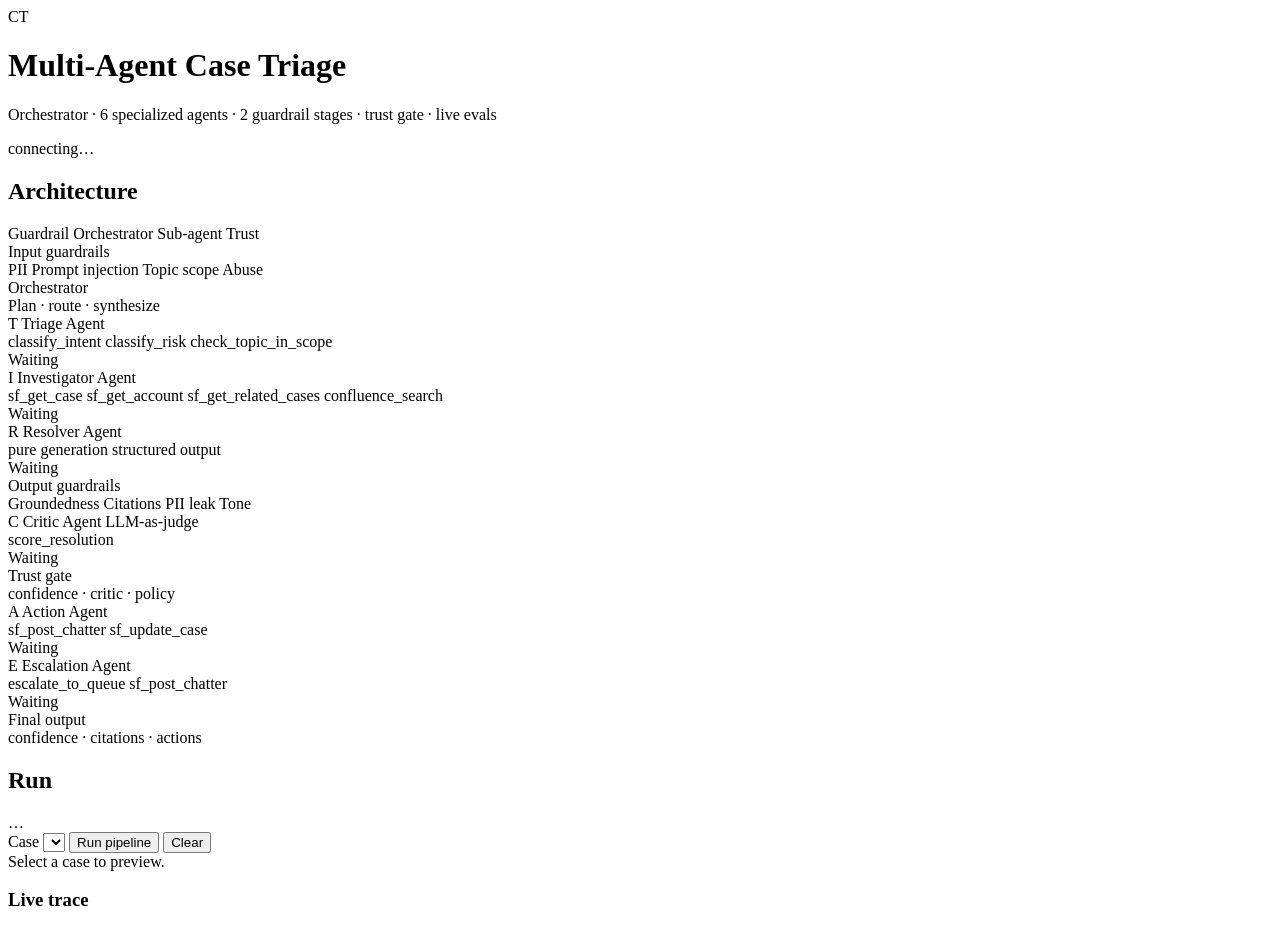
==== static/index.html @ 3decdde6 "Replay prior agent path on the architecture diagram When a Case has been processed before, the diagr" ====
<!doctype html>
<html lang="en">
<head>
  <meta charset="utf-8" />
  <meta name="viewport" content="width=device-width, initial-scale=1" />
  <title>Case Triage Multi-Agent — Salesforce · Confluence · Claude</title>
  <link rel="stylesheet" href="static/styles.css?v=replay-1" />
</head>
<body>
  <header class="topbar">
    <div class="brand">
      <div class="logo">CT</div>
      <div>
        <h1>Multi-Agent Case Triage</h1>
        <p>Orchestrator · 6 specialized agents · 2 guardrail stages · trust gate · live evals</p>
      </div>
    </div>
    <div class="topbar-right">
      <button id="unlock-btn" class="unlock-btn locked" hidden title="Click to unlock the demo">
        <span class="unlock-dot"></span>
        <span class="unlock-text">Locked</span>
      </button>
      <div class="mode-pill" id="mode-pill">
        <span class="dot"></span><span id="mode-text">connecting…</span>
      </div>
    </div>
  </header>

  <main class="layout">
    <!-- ============================ LEFT: ARCHITECTURE ============================ -->
    <section class="panel architecture">
      <div class="panel-head">
        <h2>Architecture</h2>
        <div class="legend">
          <span class="lg lg-guard">Guardrail</span>
          <span class="lg lg-orch">Orchestrator</span>
          <span class="lg lg-agent">Sub-agent</span>
          <span class="lg lg-trust">Trust</span>
        </div>
      </div>

      <div class="diagram">

        <!-- INPUT GUARDRAILS -->
        <div class="stage stage-guard lg-guard" data-node="input_guardrails">
          <div class="stage-head">
            <span class="stage-title">Input guardrails</span>
            <span class="stage-status"></span>
          </div>
          <div class="check-row" data-checks="input">
            <span class="check" data-check="pii">PII</span>
            <span class="check" data-check="injection">Prompt injection</span>
            <span class="check" data-check="scope">Topic scope</span>
            <span class="check" data-check="abuse">Abuse</span>
          </div>
        </div>
        <div class="edge"></div>

        <!-- ORCHESTRATOR -->
        <div class="stage stage-orch lg-orch" data-node="orchestrator">
          <div class="stage-head">
            <span class="stage-title">Orchestrator</span>
            <span class="stage-status"></span>
          </div>
          <div class="stage-sub" data-sub="orchestrator">Plan · route · synthesize</div>
        </div>
        <div class="edge"></div>

        <!-- TRIAGE -->
        <div class="agent lg-agent" data-node="triage">
          <div class="agent-head">
            <span class="agent-icon">T</span>
            <span class="agent-title">Triage Agent</span>
            <span class="agent-status"></span>
          </div>
          <div class="tool-chips">
            <span class="chip">classify_intent</span>
            <span class="chip">classify_risk</span>
            <span class="chip">check_topic_in_scope</span>
          </div>
          <div class="agent-out" data-out="triage">Waiting</div>
        </div>
        <div class="edge"></div>

        <!-- INVESTIGATOR -->
        <div class="agent lg-agent" data-node="investigator">
          <div class="agent-head">
            <span class="agent-icon">I</span>
            <span class="agent-title">Investigator Agent</span>
            <span class="agent-status"></span>
          </div>
          <div class="tool-chips">
            <span class="chip sf">sf_get_case</span>
            <span class="chip sf">sf_get_account</span>
            <span class="chip sf">sf_get_related_cases</span>
            <span class="chip kb">confluence_search</span>
          </div>
          <div class="agent-out" data-out="investigator">Waiting</div>
        </div>
        <div class="edge"></div>

        <!-- RESOLVER -->
        <div class="agent lg-agent" data-node="resolver">
          <div class="agent-head">
            <span class="agent-icon">R</span>
            <span class="agent-title">Resolver Agent</span>
            <span class="agent-status"></span>
          </div>
          <div class="tool-chips">
            <span class="chip gen">pure generation</span>
            <span class="chip">structured output</span>
          </div>
          <div class="agent-out" data-out="resolver">Waiting</div>
        </div>
        <div class="edge"></div>

        <!-- OUTPUT GUARDRAILS -->
        <div class="stage stage-guard lg-guard" data-node="output_guardrails">
          <div class="stage-head">
            <span class="stage-title">Output guardrails</span>
            <span class="stage-status"></span>
          </div>
          <div class="check-row" data-checks="output">
            <span class="check" data-check="groundedness">Groundedness</span>
            <span class="check" data-check="citations">Citations</span>
            <span class="check" data-check="pii_leak">PII leak</span>
            <span class="check" data-check="tone">Tone</span>
          </div>
        </div>
        <div class="edge"></div>

        <!-- CRITIC -->
        <div class="agent lg-agent" data-node="critic">
          <div class="agent-head">
            <span class="agent-icon">C</span>
            <span class="agent-title">Critic Agent <span class="badge-mini">LLM-as-judge</span></span>
            <span class="agent-status"></span>
          </div>
          <div class="tool-chips">
            <span class="chip judge">score_resolution</span>
          </div>
          <div class="agent-out" data-out="critic">Waiting</div>
        </div>
        <div class="edge"></div>

        <!-- TRUST GATE -->
        <div class="stage stage-trust lg-trust" data-node="trust_gate">
          <div class="stage-head">
            <span class="stage-title">Trust gate</span>
            <span class="stage-status"></span>
          </div>
          <div class="stage-sub" data-sub="trust_gate">confidence · critic · policy</div>
        </div>

        <div class="branch-wrap">
          <div class="edge edge-left"></div>
          <div class="edge edge-right"></div>
        </div>

        <div class="row two">
          <!-- ACTION -->
          <div class="agent lg-agent" data-node="action">
            <div class="agent-head">
              <span class="agent-icon">A</span>
              <span class="agent-title">Action Agent</span>
              <span class="agent-status"></span>
            </div>
            <div class="tool-chips">
              <span class="chip sf">sf_post_chatter</span>
              <span class="chip sf">sf_update_case</span>
            </div>
            <div class="agent-out" data-out="action">Waiting</div>
          </div>

          <!-- ESCALATION -->
          <div class="agent lg-agent" data-node="escalation">
            <div class="agent-head">
              <span class="agent-icon">E</span>
              <span class="agent-title">Escalation Agent</span>
              <span class="agent-status"></span>
            </div>
            <div class="tool-chips">
              <span class="chip esc">escalate_to_queue</span>
              <span class="chip sf">sf_post_chatter</span>
            </div>
            <div class="agent-out" data-out="escalation">Waiting</div>
          </div>
        </div>

        <div class="merge"></div>

        <!-- OUTPUT -->
        <div class="stage stage-output" data-node="output">
          <div class="stage-head">
            <span class="stage-title">Final output</span>
            <span class="stage-status"></span>
          </div>
          <div class="stage-sub" data-sub="output">confidence · citations · actions</div>
        </div>
      </div>
    </section>

    <!-- ============================ RIGHT: RUN, TRACE, EVALS ============================ -->
    <section class="panel run">
      <div class="panel-head">
        <h2>Run</h2>
        <div class="mode-pill subtle" id="mode-detail">…</div>
      </div>

      <div class="controls">
        <label for="case-select">Case</label>
        <select id="case-select"></select>
        <button id="run-btn" class="primary">Run pipeline</button>
        <button id="clear-btn" class="ghost">Clear</button>
      </div>

      <div class="case-preview" id="case-preview">Select a case to preview.</div>
      <div class="prior-run" id="prior-run" hidden>
        <div class="prior-head">
          <span class="prior-pill" id="prior-pill">previously processed</span>
          <span class="muted" id="prior-meta"></span>
        </div>
        <div class="prior-section" id="prior-comment-section" hidden>
          <div class="prior-label">Last customer-facing comment</div>
          <div class="prior-body" id="prior-comment"></div>
        </div>
        <div class="prior-section" id="prior-chatter-section" hidden>
          <div class="prior-label">Last internal Chatter (agent audit)</div>
          <div class="prior-body" id="prior-chatter"></div>
        </div>
      </div>

      <div class="trace-head">
        <h3>Live trace</h3>
        <span class="muted" id="trace-meta"></span>
      </div>
      <ol class="trace" id="trace"></ol>

      <div class="final" id="final" hidden>
        <h3>Resolution</h3>
        <div class="final-meta">
          <span class="badge" id="final-conf">confidence: —</span>
          <span class="badge" id="final-actions">actions: —</span>
          <span class="badge" id="final-escalated">escalated: —</span>
          <span class="badge" id="final-gate">trust gate: —</span>
        </div>
        <div class="final-body" id="final-body"></div>
        <div class="citations" id="final-citations"></div>
      </div>

      <div class="evals" id="evals" hidden>
        <h3>Live evals <span class="muted" id="evals-overall"></span></h3>
        <div class="eval-grid" id="eval-grid"></div>
      </div>
    </section>
  </main>

  <script src="static/app.js?v=replay-1"></script>
</body>
</html>
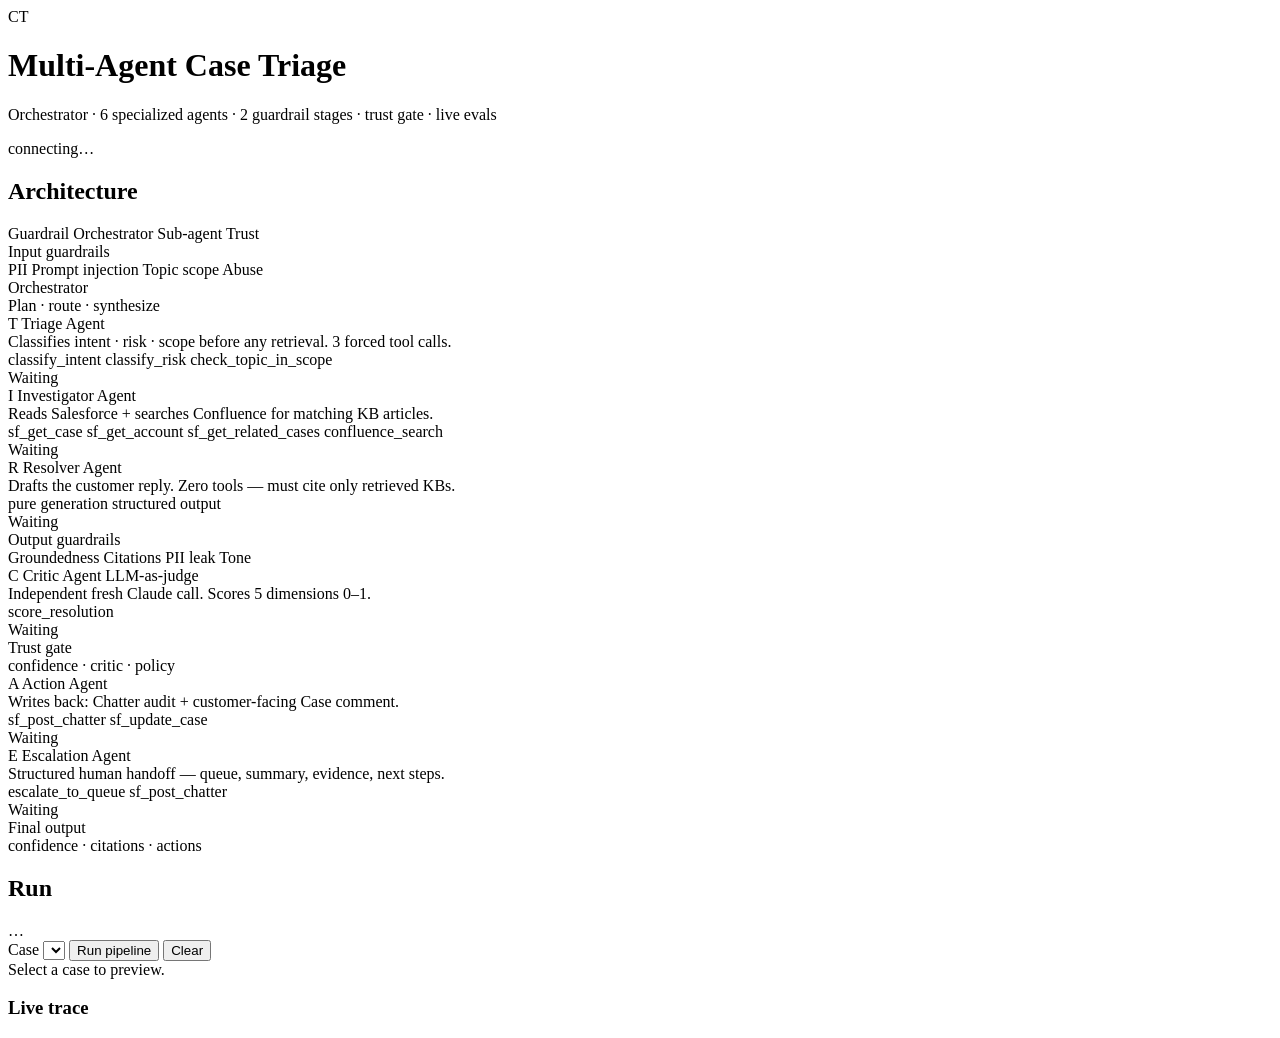
==== commit f5d9d1ee: "Show per-tool detail inside each agent box during live runs Each agent box now has: - A short descri" ====
--- a/static/index.html
+++ b/static/index.html
@@ -4,7 +4,7 @@
   <meta charset="utf-8" />
   <meta name="viewport" content="width=device-width, initial-scale=1" />
   <title>Case Triage Multi-Agent — Salesforce · Confluence · Claude</title>
-  <link rel="stylesheet" href="static/styles.css?v=replay-1" />
+  <link rel="stylesheet" href="static/styles.css?v=detail-1" />
 </head>
 <body>
   <header class="topbar">
@@ -73,11 +73,13 @@
             <span class="agent-title">Triage Agent</span>
             <span class="agent-status"></span>
           </div>
+          <div class="agent-desc">Classifies intent · risk · scope before any retrieval. 3 forced tool calls.</div>
           <div class="tool-chips">
             <span class="chip">classify_intent</span>
             <span class="chip">classify_risk</span>
             <span class="chip">check_topic_in_scope</span>
           </div>
+          <div class="agent-toollog" data-toollog="triage"></div>
           <div class="agent-out" data-out="triage">Waiting</div>
         </div>
         <div class="edge"></div>
@@ -89,12 +91,14 @@
             <span class="agent-title">Investigator Agent</span>
             <span class="agent-status"></span>
           </div>
+          <div class="agent-desc">Reads Salesforce + searches Confluence for matching KB articles.</div>
           <div class="tool-chips">
             <span class="chip sf">sf_get_case</span>
             <span class="chip sf">sf_get_account</span>
             <span class="chip sf">sf_get_related_cases</span>
             <span class="chip kb">confluence_search</span>
           </div>
+          <div class="agent-toollog" data-toollog="investigator"></div>
           <div class="agent-out" data-out="investigator">Waiting</div>
         </div>
         <div class="edge"></div>
@@ -106,10 +110,12 @@
             <span class="agent-title">Resolver Agent</span>
             <span class="agent-status"></span>
           </div>
+          <div class="agent-desc">Drafts the customer reply. Zero tools — must cite only retrieved KBs.</div>
           <div class="tool-chips">
             <span class="chip gen">pure generation</span>
             <span class="chip">structured output</span>
           </div>
+          <div class="agent-toollog" data-toollog="resolver"></div>
           <div class="agent-out" data-out="resolver">Waiting</div>
         </div>
         <div class="edge"></div>
@@ -136,9 +142,11 @@
             <span class="agent-title">Critic Agent <span class="badge-mini">LLM-as-judge</span></span>
             <span class="agent-status"></span>
           </div>
+          <div class="agent-desc">Independent fresh Claude call. Scores 5 dimensions 0–1.</div>
           <div class="tool-chips">
             <span class="chip judge">score_resolution</span>
           </div>
+          <div class="agent-toollog" data-toollog="critic"></div>
           <div class="agent-out" data-out="critic">Waiting</div>
         </div>
         <div class="edge"></div>
@@ -165,10 +173,12 @@
               <span class="agent-title">Action Agent</span>
               <span class="agent-status"></span>
             </div>
+            <div class="agent-desc">Writes back: Chatter audit + customer-facing Case comment.</div>
             <div class="tool-chips">
               <span class="chip sf">sf_post_chatter</span>
               <span class="chip sf">sf_update_case</span>
             </div>
+            <div class="agent-toollog" data-toollog="action"></div>
             <div class="agent-out" data-out="action">Waiting</div>
           </div>
 
@@ -179,10 +189,12 @@
               <span class="agent-title">Escalation Agent</span>
               <span class="agent-status"></span>
             </div>
+            <div class="agent-desc">Structured human handoff — queue, summary, evidence, next steps.</div>
             <div class="tool-chips">
               <span class="chip esc">escalate_to_queue</span>
               <span class="chip sf">sf_post_chatter</span>
             </div>
+            <div class="agent-toollog" data-toollog="escalation"></div>
             <div class="agent-out" data-out="escalation">Waiting</div>
           </div>
         </div>
@@ -255,6 +267,6 @@
     </section>
   </main>
 
-  <script src="static/app.js?v=replay-1"></script>
+  <script src="static/app.js?v=detail-1"></script>
 </body>
 </html>
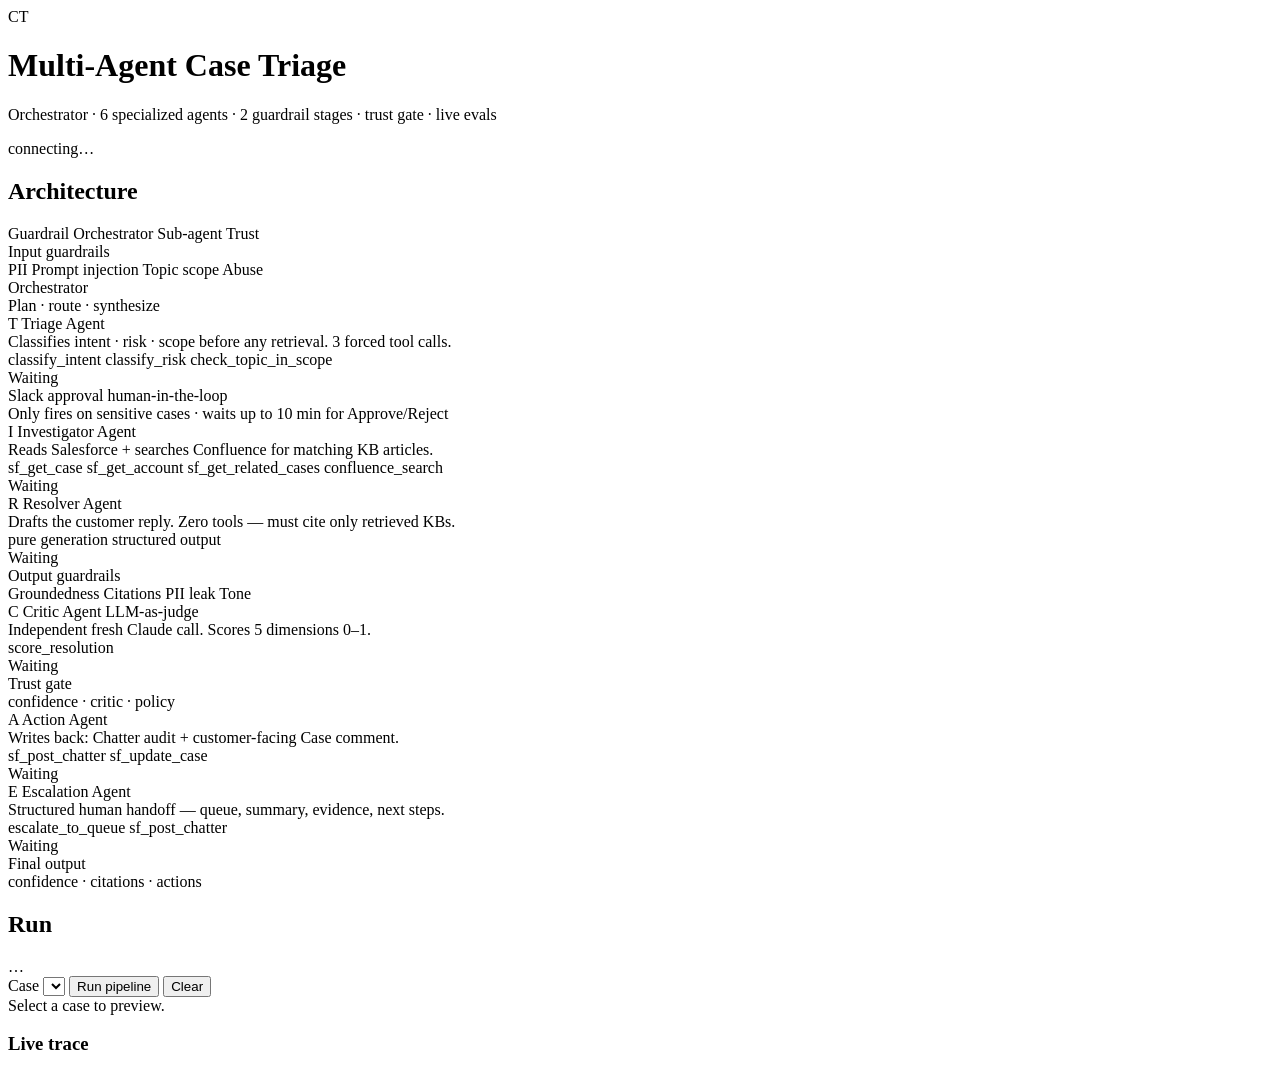
==== commit 7a715c98: "Slack human-in-the-loop approval gate for sensitive cases When the Triage agent flags a case as sens" ====
--- a/static/index.html
+++ b/static/index.html
@@ -4,7 +4,7 @@
   <meta charset="utf-8" />
   <meta name="viewport" content="width=device-width, initial-scale=1" />
   <title>Case Triage Multi-Agent — Salesforce · Confluence · Claude</title>
-  <link rel="stylesheet" href="static/styles.css?v=detail-1" />
+  <link rel="stylesheet" href="static/styles.css?v=slack-1" />
 </head>
 <body>
   <header class="topbar">
@@ -84,6 +84,16 @@
         </div>
         <div class="edge"></div>
 
+        <!-- SLACK APPROVAL (only fires for sensitive cases when Slack is configured) -->
+        <div class="stage stage-trust lg-trust" data-node="approval">
+          <div class="stage-head">
+            <span class="stage-title">Slack approval <span class="badge-mini">human-in-the-loop</span></span>
+            <span class="stage-status"></span>
+          </div>
+          <div class="stage-sub" data-sub="approval">Only fires on sensitive cases · waits up to 10 min for Approve/Reject</div>
+        </div>
+        <div class="edge"></div>
+
         <!-- INVESTIGATOR -->
         <div class="agent lg-agent" data-node="investigator">
           <div class="agent-head">
@@ -267,6 +277,6 @@
     </section>
   </main>
 
-  <script src="static/app.js?v=detail-1"></script>
+  <script src="static/app.js?v=slack-1"></script>
 </body>
 </html>
